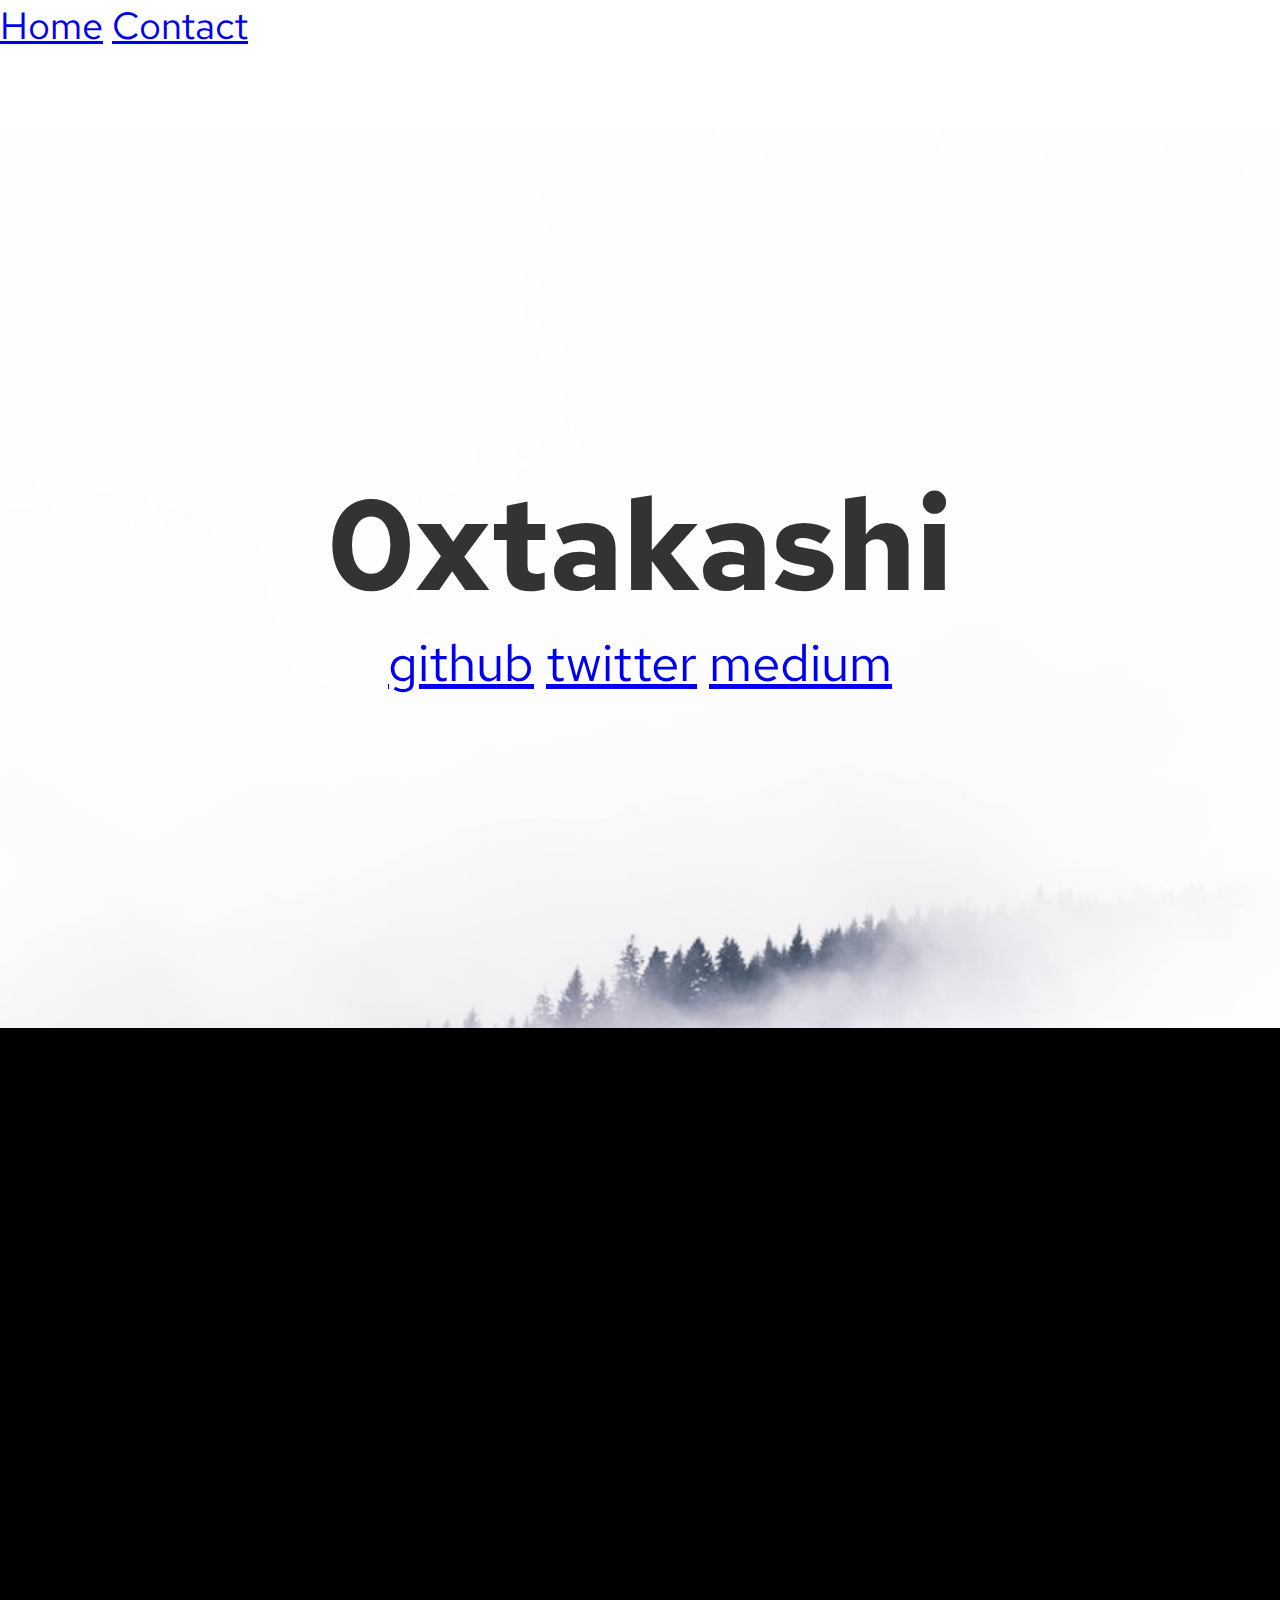
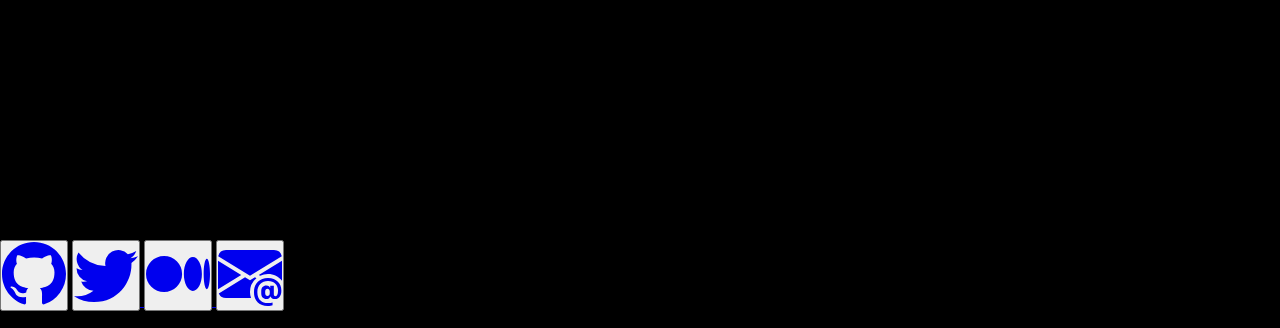
==== contact/contact.html @ d5e2e683 "add asset" ====
<!doctype html>
<html lang="en">
  <head>
    <meta charset="utf-8">
    <meta name="viewport" content="width=device-width, initial-scale=1">
    <meta name="description" content="mitsuya-creator website github.io profile 0xtakashi mitsuya takashi">
    <meta property="og:image" content="../images/favicon.ico">
    <meta property="og:url" content="https://mitsuya-creator.github.io/website">
    <meta property="og:type" content="website">
    <meta property="og:title" content="profile 0xtakashi">
    <meta property="og:description" content="mitsuya-creator website github.io profile 0xtakashi mitsuya takashi">
    <link rel="icon" href="../images/favicon.ico">
    <title>0xtakashi/contact</title>
    <link href="https://cdn.jsdelivr.net/npm/bootstrap@5.2.3/dist/css/bootstrap.min.css" rel="stylesheet" integrity="sha384-rbsA2VBKQhggwzxH7pPCaAqO46MgnOM80zW1RWuH61DGLwZJEdK2Kadq2F9CUG65" crossorigin="anonymous">
    <link rel="stylesheet"
          href="https://fonts.googleapis.com/css?family=Tangerine">
    <link rel="stylesheet" href="../css/style.css" type="text/css" />
  </head>
  <body>
    <div id="container-main">
    <nav class="navbar fixed-bottom bg-dark">
  <div class="container-fluid d-flex justify-content-center" id="navbar">
    <a href="../index.html" class="mx-5 text-decoration-none text-muted" target="_blank">Home</a>
    <a href="https://mitsuya-creator.github.io/website/pages/contact.html" class="mx-5 text-decoration-none text-white lh-5 border-bottom border-light" target="_blank">Contact</a>
  </div>
</nav>
<div class="container-sub-1">
    <div id="heading" class="d-flex justify-content-center">
      <h1 style="font-size: 10vw; z-index:100;">0xtakashi</h1>
    </div>
    <div id="social" class="d-flex justify-content-center" style="z-index:100;">
      <a href="https://github.com/mitsuya-creator" class="text-decoration-none lh-5 px-4 py-2 text-dark">github</a>
      <a href="https://twitter.com/takachan0012_" class="text-decoration-none border-start border-dark lh-5 px-4 py-2 text-dark">twitter</a>
      <a href="https://medium.com/@takachan0012" class="text-decoration-none text-dark border-start border-dark lh-5 px-4 py-2">medium</a>
    </div>
</div>
<div class="blank" style="height: 100vh; background-color: black; width: 100vw;">
  <div class="introduction text-white mx-3" id="introduction" style="opacity: 0;">
    <span>Hi,</span><br>
    <span>I am 0xtakashi,</span><br>
    <span>Web developer</span><br>
  </div>
  <div class="contact my-5">
    <span class="text-white mx-3">Contact</span>
    <p class="mx-3 text-white">Looking to discuss a project, collaboration, or something else entirely?feel free to reach out on my social media.</p>
    <div class="social-list mx-3 my-5">
      <button type="button" class="btn btn-light me-3">
        <a href="https://github.com/mitsuya-creator" target="_blank" class="text-decoration-none text-dark">
        <svg xmlns="http://www.w3.org/2000/svg" width="5vw" height="5vw" fill="currentColor" class="bi bi-github" viewBox="0 0 16 16">
  <path d="M8 0C3.58 0 0 3.58 0 8c0 3.54 2.29 6.53 5.47 7.59.4.07.55-.17.55-.38 0-.19-.01-.82-.01-1.49-2.01.37-2.53-.49-2.69-.94-.09-.23-.48-.94-.82-1.13-.28-.15-.68-.52-.01-.53.63-.01 1.08.58 1.23.82.72 1.21 1.87.87 2.33.66.07-.52.28-.87.51-1.07-1.78-.2-3.64-.89-3.64-3.95 0-.87.31-1.59.82-2.15-.08-.2-.36-1.02.08-2.12 0 0 .67-.21 2.2.82.64-.18 1.32-.27 2-.27.68 0 1.36.09 2 .27 1.53-1.04 2.2-.82 2.2-.82.44 1.1.16 1.92.08 2.12.51.56.82 1.27.82 2.15 0 3.07-1.87 3.75-3.65 3.95.29.25.54.73.54 1.48 0 1.07-.01 1.93-.01 2.2 0 .21.15.46.55.38A8.012 8.012 0 0 0 16 8c0-4.42-3.58-8-8-8z"/>
</svg></a>
      </button>
      <button type="button" class="btn btn-light me-3">
        <a href="https://twitter.com/takachan0012_" target="_blank" class="text-decoration-none text-dark">
        <svg xmlns="http://www.w3.org/2000/svg" width="5vw" height="5vw" fill="currentColor" class="bi bi-twitter" viewBox="0 0 16 16">
  <path d="M5.026 15c6.038 0 9.341-5.003 9.341-9.334 0-.14 0-.282-.006-.422A6.685 6.685 0 0 0 16 3.542a6.658 6.658 0 0 1-1.889.518 3.301 3.301 0 0 0 1.447-1.817 6.533 6.533 0 0 1-2.087.793A3.286 3.286 0 0 0 7.875 6.03a9.325 9.325 0 0 1-6.767-3.429 3.289 3.289 0 0 0 1.018 4.382A3.323 3.323 0 0 1 .64 6.575v.045a3.288 3.288 0 0 0 2.632 3.218 3.203 3.203 0 0 1-.865.115 3.23 3.23 0 0 1-.614-.057 3.283 3.283 0 0 0 3.067 2.277A6.588 6.588 0 0 1 .78 13.58a6.32 6.32 0 0 1-.78-.045A9.344 9.344 0 0 0 5.026 15z"/>
</svg>
      </button>
      <button type="button" class="btn btn-light me-3">
        <a href="https://medium.com/@takachan0012" target="_blank" class="text-decoration-none text-dark">
       <svg xmlns="http://www.w3.org/2000/svg" width="5vw" height="5vw" fill="currentColor" class="bi bi-medium" viewBox="0 0 16 16">
  <path d="M9.025 8c0 2.485-2.02 4.5-4.513 4.5A4.506 4.506 0 0 1 0 8c0-2.486 2.02-4.5 4.512-4.5A4.506 4.506 0 0 1 9.025 8zm4.95 0c0 2.34-1.01 4.236-2.256 4.236-1.246 0-2.256-1.897-2.256-4.236 0-2.34 1.01-4.236 2.256-4.236 1.246 0 2.256 1.897 2.256 4.236zM16 8c0 2.096-.355 3.795-.794 3.795-.438 0-.793-1.7-.793-3.795 0-2.096.355-3.795.794-3.795.438 0 .793 1.699.793 3.795z"/>
</svg>
      </button>
      <button type="button" class="btn btn-light me-3">
        <a href="mailto:mitsuyatakashi0012@gmail.com" class="text-decoration-none text-dark">
        <svg xmlns="http://www.w3.org/2000/svg" width="5vw" height="5vw" fill="currentColor" class="bi bi-envelope-at-fill" viewBox="0 0 16 16">
  <path d="M2 2A2 2 0 0 0 .05 3.555L8 8.414l7.95-4.859A2 2 0 0 0 14 2H2Zm-2 9.8V4.698l5.803 3.546L0 11.801Zm6.761-2.97-6.57 4.026A2 2 0 0 0 2 14h6.256A4.493 4.493 0 0 1 8 12.5a4.49 4.49 0 0 1 1.606-3.446l-.367-.225L8 9.586l-1.239-.757ZM16 9.671V4.697l-5.803 3.546.338.208A4.482 4.482 0 0 1 12.5 8c1.414 0 2.675.652 3.5 1.671Z"/>
  <path d="M15.834 12.244c0 1.168-.577 2.025-1.587 2.025-.503 0-1.002-.228-1.12-.648h-.043c-.118.416-.543.643-1.015.643-.77 0-1.259-.542-1.259-1.434v-.529c0-.844.481-1.4 1.26-1.4.585 0 .87.333.953.63h.03v-.568h.905v2.19c0 .272.18.42.411.42.315 0 .639-.415.639-1.39v-.118c0-1.277-.95-2.326-2.484-2.326h-.04c-1.582 0-2.64 1.067-2.64 2.724v.157c0 1.867 1.237 2.654 2.57 2.654h.045c.507 0 .935-.07 1.18-.18v.731c-.219.1-.643.175-1.237.175h-.044C10.438 16 9 14.82 9 12.646v-.214C9 10.36 10.421 9 12.485 9h.035c2.12 0 3.314 1.43 3.314 3.034v.21Zm-4.04.21v.227c0 .586.227.8.581.8.31 0 .564-.17.564-.743v-.367c0-.516-.275-.708-.572-.708-.346 0-.573.245-.573.791Z"/>
</svg>
      </button>
    </div>
  </div>
</div>
</div>
    <script src="https://cdn.jsdelivr.net/npm/bootstrap@5.2.3/dist/js/bootstrap.bundle.min.js" integrity="sha384-kenU1KFdBIe4zVF0s0G1M5b4hcpxyD9F7jL+jjXkk+Q2h455rYXK/7HAuoJl+0I4" crossorigin="anonymous"></script>
    <script src="../js/profile.js" type="text/javascript" crossorigin="anonymous"></script>
  </body>
</html>
---- css/style.css ----
@import url('https://fonts.googleapis.com/css2?family=Red+Hat+Text:wght@400;700&display=swap');

*{
  margin: 0;
  padding: 0;
}

:root{
--color: #333; 
}

body {
  font-family: 'Red Hat Text', Arial;
}

.container-sub-1 {
  font-size: 4vw;
  text-align: center;
  color: var(--color);
  width: 100%;
  min-height: 100vh;
  display: flex;
  flex-direction: column;
  /*align-items: center;*/
  justify-content: center;
  background-image: url(../images/bg-3.jpeg);
  background-size: cover;
  background-attachment: fixed;
  background-repeat: no-repeat;
}
.container-sub-2{
  background-image: url(../images/bg-2.jpeg);
  background-position: center;
  background-attachment: fixed;
  background-repeat: no-repeat;
  background-size: cover;
  height: 100vh;
}
.introduction span, .contact span{
  font-size: 10vw;
}
.skill-list h1{
  font-size: 8vw;
}
.skill-bar{
  margin-top: 8vw;
}
.skill-bar a, .contact p{
  font-size: 4vw;
}
.progress-bar{
  font-size: 3vw;
}
#navbar{
  height: 10vw;
  font-size: 3vw;
}
#card{
  border: none;
  font-size: 4vw;
}
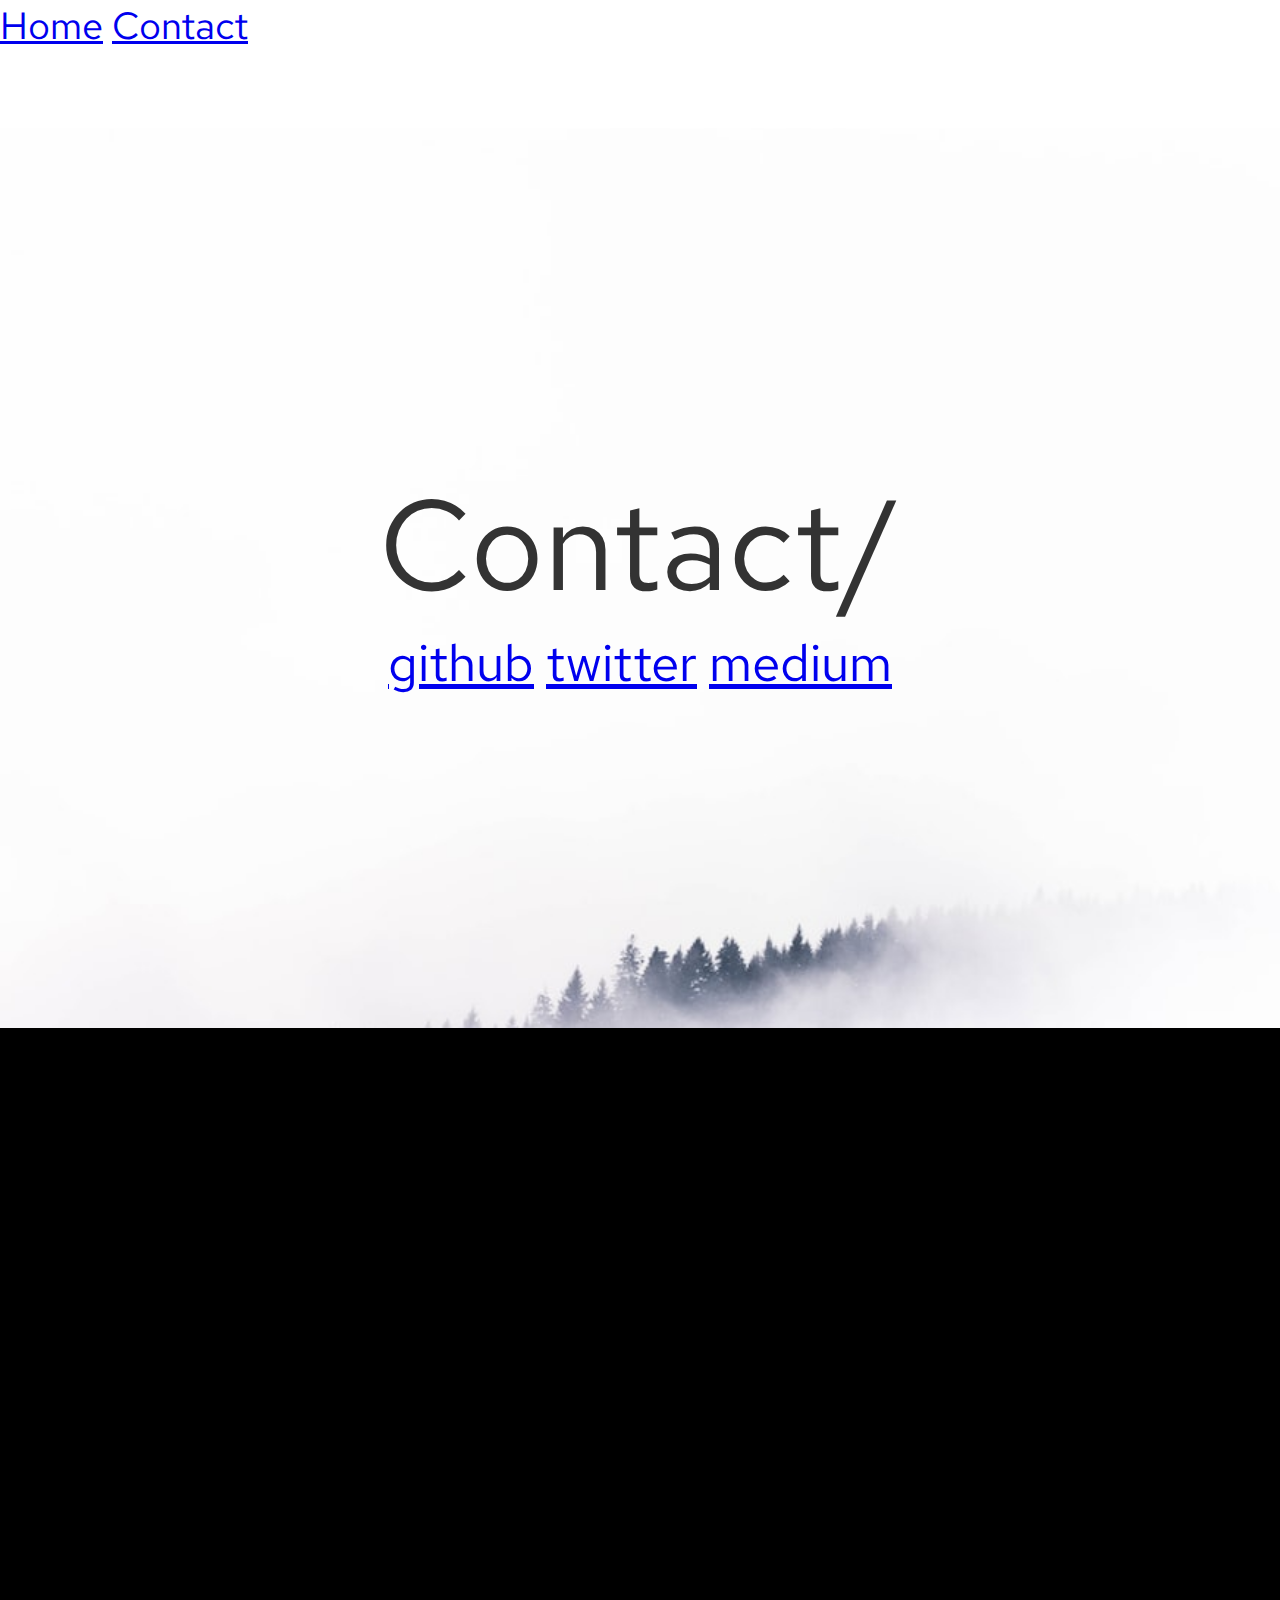
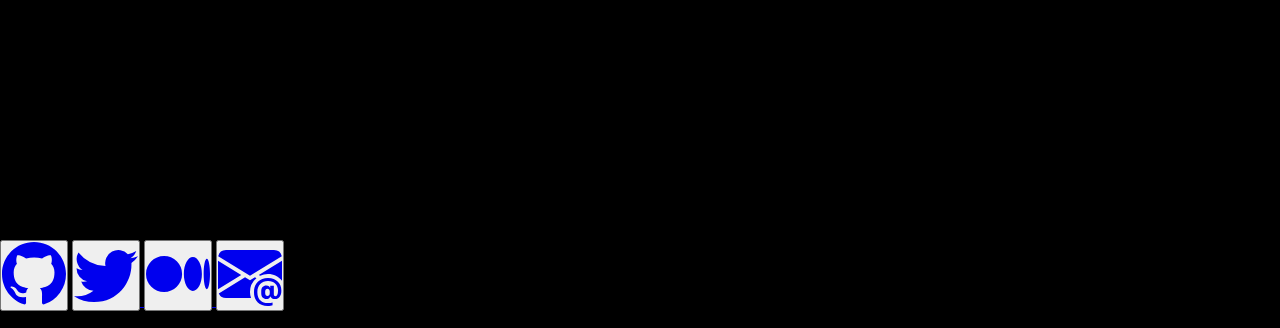
==== commit 012e892d: "contact pages" ====
--- a/contact/contact.html
+++ b/contact/contact.html
@@ -26,7 +26,7 @@
 </nav>
 <div class="container-sub-1">
     <div id="heading" class="d-flex justify-content-center">
-      <h1 style="font-size: 10vw; z-index:100;">0xtakashi</h1>
+      <span style="font-size: 10vw; z-index:100;">Contact/</span>
     </div>
     <div id="social" class="d-flex justify-content-center" style="z-index:100;">
       <a href="https://github.com/mitsuya-creator" class="text-decoration-none lh-5 px-4 py-2 text-dark">github</a>
--- a/css/style.css
+++ b/css/style.css
@@ -1,12 +1,12 @@
 @import url('https://fonts.googleapis.com/css2?family=Red+Hat+Text:wght@400;700&display=swap');
 
-*{
+* {
   margin: 0;
   padding: 0;
 }
 
-:root{
---color: #333; 
+:root {
+  --color: #333;
 }
 
 body {
@@ -28,7 +28,8 @@
   background-attachment: fixed;
   background-repeat: no-repeat;
 }
-.container-sub-2{
+
+.container-sub-2 {
   background-image: url(../images/bg-2.jpeg);
   background-position: center;
   background-attachment: fixed;
@@ -36,26 +37,35 @@
   background-size: cover;
   height: 100vh;
 }
-.introduction span, .contact span{
+
+.introduction span,
+.contact span {
   font-size: 10vw;
 }
-.skill-list h1{
+
+.skill-list h1 {
   font-size: 8vw;
 }
-.skill-bar{
-  margin-top: 8vw;
+
+.skill-bar {
+  margin-top: 5vw;
 }
-.skill-bar a, .contact p{
+
+.skill-bar a,
+.contact p {
   font-size: 4vw;
 }
-.progress-bar{
+
+.progress-bar {
   font-size: 3vw;
 }
-#navbar{
+
+#navbar {
   height: 10vw;
   font-size: 3vw;
 }
-#card{
+
+#card {
   border: none;
   font-size: 4vw;
-}
+}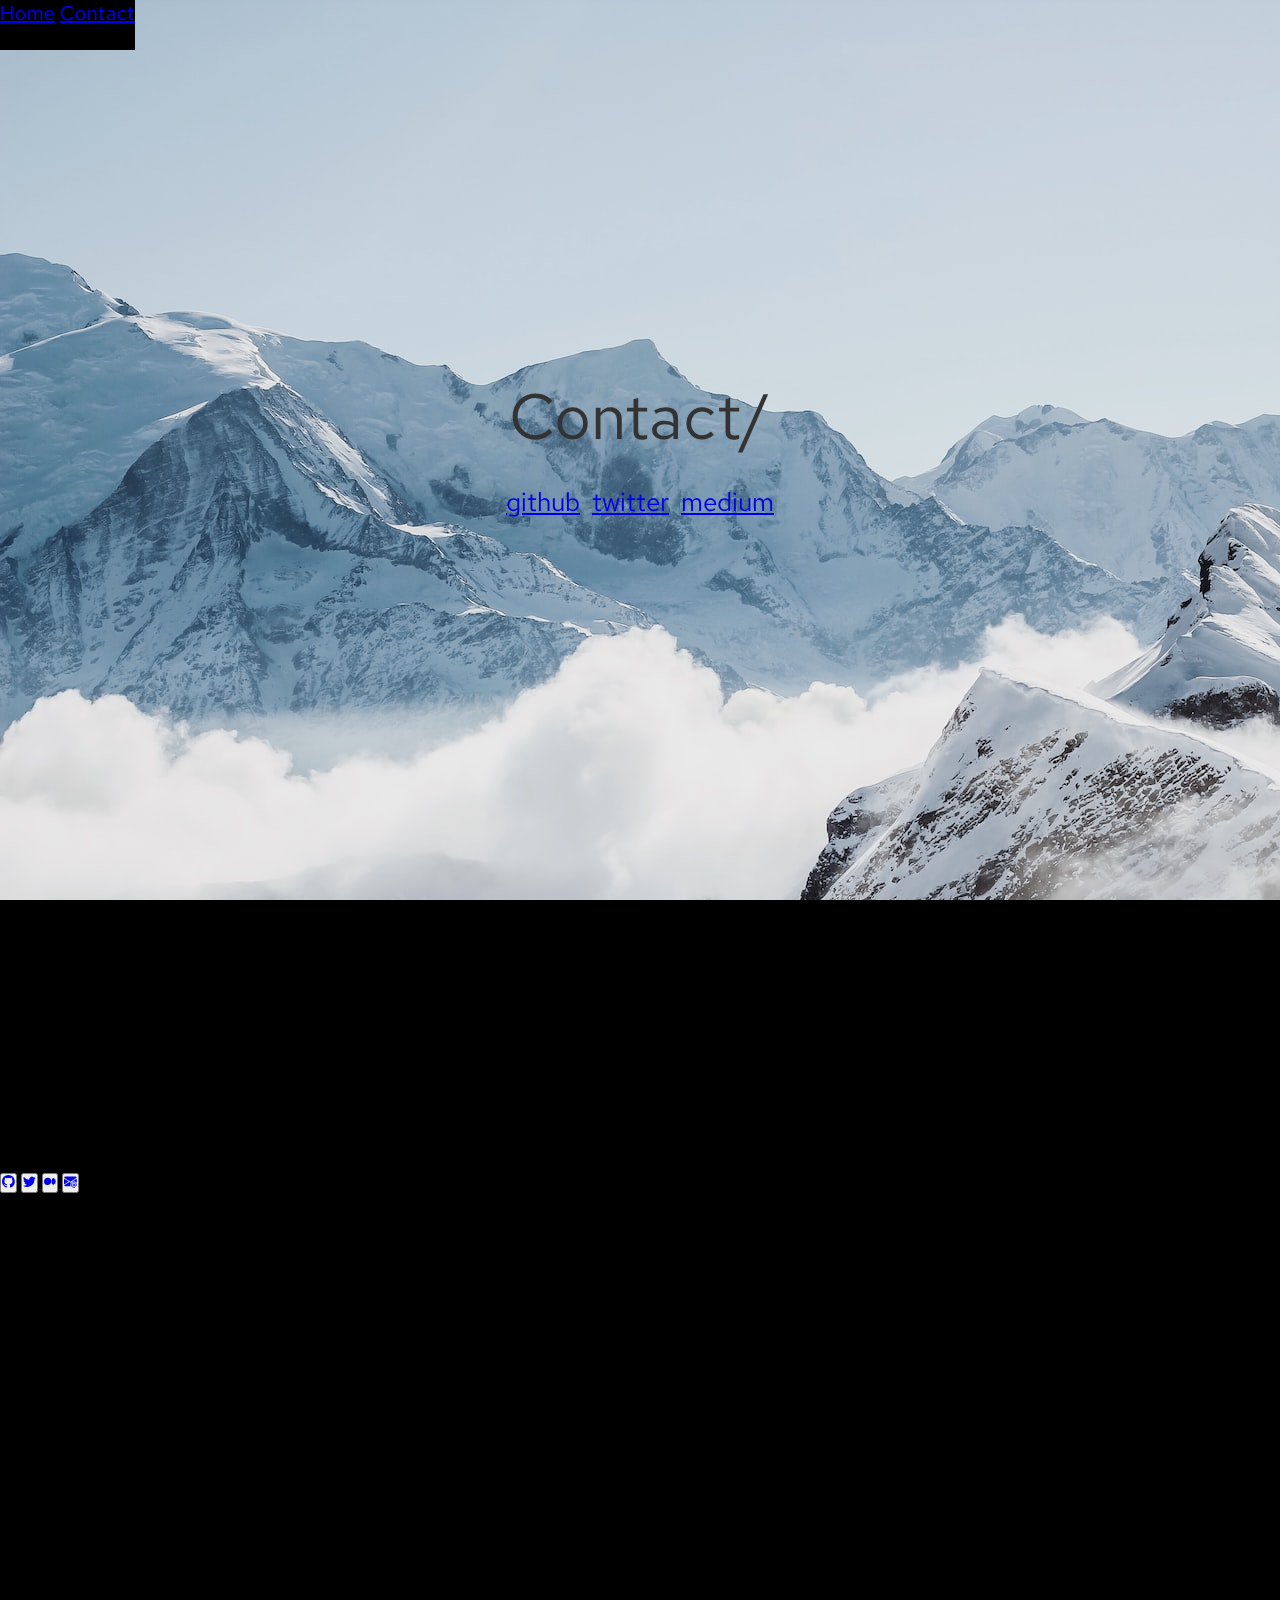
==== commit a0283afd: "mediaScreen Desktop" ====
--- a/contact/contact.html
+++ b/contact/contact.html
@@ -1,79 +1,97 @@
 <!doctype html>
 <html lang="en">
-  <head>
-    <meta charset="utf-8">
-    <meta name="viewport" content="width=device-width, initial-scale=1">
-    <meta name="description" content="mitsuya-creator website github.io profile 0xtakashi mitsuya takashi">
-    <meta property="og:image" content="../images/favicon.ico">
-    <meta property="og:url" content="https://mitsuya-creator.github.io/website">
-    <meta property="og:type" content="website">
-    <meta property="og:title" content="profile 0xtakashi">
-    <meta property="og:description" content="mitsuya-creator website github.io profile 0xtakashi mitsuya takashi">
-    <link rel="icon" href="../images/favicon.ico">
-    <title>0xtakashi/contact</title>
-    <link href="https://cdn.jsdelivr.net/npm/bootstrap@5.2.3/dist/css/bootstrap.min.css" rel="stylesheet" integrity="sha384-rbsA2VBKQhggwzxH7pPCaAqO46MgnOM80zW1RWuH61DGLwZJEdK2Kadq2F9CUG65" crossorigin="anonymous">
-    <link rel="stylesheet"
-          href="https://fonts.googleapis.com/css?family=Tangerine">
-    <link rel="stylesheet" href="../css/style.css" type="text/css" />
-  </head>
-  <body>
-    <div id="container-main">
+
+<head>
+  <meta charset="utf-8">
+  <meta name="viewport" content="width=device-width, initial-scale=1">
+  <meta name="description" content="mitsuya-creator website github.io profile 0xtakashi mitsuya takashi">
+  <meta property="og:image" content="../images/favicon.ico">
+  <meta property="og:url" content="https://mitsuya-creator.github.io/website">
+  <meta property="og:type" content="website">
+  <meta property="og:title" content="profile 0xtakashi">
+  <meta property="og:description" content="mitsuya-creator website github.io profile 0xtakashi mitsuya takashi">
+  <link rel="icon" href="../images/favicon.ico">
+  <title>0xtakashi/contact</title>
+  <link href="https://cdn.jsdelivr.net/npm/bootstrap@5.2.3/dist/css/bootstrap.min.css" rel="stylesheet"
+    integrity="sha384-rbsA2VBKQhggwzxH7pPCaAqO46MgnOM80zW1RWuH61DGLwZJEdK2Kadq2F9CUG65" crossorigin="anonymous">
+  <link rel="stylesheet" href="https://fonts.googleapis.com/css?family=Tangerine">
+  <link rel="stylesheet" href="../css/style.css" type="text/css" />
+</head>
+
+<body style="background-color: black;">
+  <div id="container-main">
     <nav class="navbar fixed-bottom bg-dark">
-  <div class="container-fluid d-flex justify-content-center" id="navbar">
-    <a href="../index.html" class="mx-5 text-decoration-none text-muted" target="_blank">Home</a>
-    <a href="https://mitsuya-creator.github.io/website/pages/contact.html" class="mx-5 text-decoration-none text-white lh-5 border-bottom border-light" target="_blank">Contact</a>
-  </div>
-</nav>
-<div class="container-sub-1">
-    <div id="heading" class="d-flex justify-content-center">
-      <span style="font-size: 10vw; z-index:100;">Contact/</span>
+      <div class="container-fluid d-flex justify-content-center" id="navbar">
+        <a href="../index.html" class="mx-5 text-decoration-none text-muted" target="_blank">Home</a>
+        <a href="https://mitsuya-creator.github.io/website/pages/contact.html"
+          class="mx-5 text-decoration-none text-white lh-5 border-bottom border-light" target="_blank">Contact</a>
+      </div>
+    </nav>
+    <div class="container-sub-1">
+      <div id="heading" class="d-flex justify-content-center">
+        <span style="z-index:100;">Contact/</span>
+      </div>
+      <div id="social" class="d-flex justify-content-center" style="z-index:100;">
+        <a href="https://github.com/mitsuya-creator" class="text-decoration-none lh-5 px-4 py-2 text-dark">github</a>
+        <a href="https://twitter.com/takachan0012_"
+          class="text-decoration-none border-start border-dark lh-5 px-4 py-2 text-dark">twitter</a>
+        <a href="https://medium.com/@takachan0012"
+          class="text-decoration-none text-dark border-start border-dark lh-5 px-4 py-2">medium</a>
+      </div>
     </div>
-    <div id="social" class="d-flex justify-content-center" style="z-index:100;">
-      <a href="https://github.com/mitsuya-creator" class="text-decoration-none lh-5 px-4 py-2 text-dark">github</a>
-      <a href="https://twitter.com/takachan0012_" class="text-decoration-none border-start border-dark lh-5 px-4 py-2 text-dark">twitter</a>
-      <a href="https://medium.com/@takachan0012" class="text-decoration-none text-dark border-start border-dark lh-5 px-4 py-2">medium</a>
-    </div>
-</div>
-<div class="blank" style="height: 100vh; background-color: black; width: 100vw;">
-  <div class="introduction text-white mx-3" id="introduction" style="opacity: 0;">
-    <span>Hi,</span><br>
-    <span>I am 0xtakashi,</span><br>
-    <span>Web developer</span><br>
-  </div>
-  <div class="contact my-5">
-    <span class="text-white mx-3">Contact</span>
-    <p class="mx-3 text-white">Looking to discuss a project, collaboration, or something else entirely?feel free to reach out on my social media.</p>
-    <div class="social-list mx-3 my-5">
-      <button type="button" class="btn btn-light me-3">
-        <a href="https://github.com/mitsuya-creator" target="_blank" class="text-decoration-none text-dark">
-        <svg xmlns="http://www.w3.org/2000/svg" width="5vw" height="5vw" fill="currentColor" class="bi bi-github" viewBox="0 0 16 16">
-  <path d="M8 0C3.58 0 0 3.58 0 8c0 3.54 2.29 6.53 5.47 7.59.4.07.55-.17.55-.38 0-.19-.01-.82-.01-1.49-2.01.37-2.53-.49-2.69-.94-.09-.23-.48-.94-.82-1.13-.28-.15-.68-.52-.01-.53.63-.01 1.08.58 1.23.82.72 1.21 1.87.87 2.33.66.07-.52.28-.87.51-1.07-1.78-.2-3.64-.89-3.64-3.95 0-.87.31-1.59.82-2.15-.08-.2-.36-1.02.08-2.12 0 0 .67-.21 2.2.82.64-.18 1.32-.27 2-.27.68 0 1.36.09 2 .27 1.53-1.04 2.2-.82 2.2-.82.44 1.1.16 1.92.08 2.12.51.56.82 1.27.82 2.15 0 3.07-1.87 3.75-3.65 3.95.29.25.54.73.54 1.48 0 1.07-.01 1.93-.01 2.2 0 .21.15.46.55.38A8.012 8.012 0 0 0 16 8c0-4.42-3.58-8-8-8z"/>
-</svg></a>
-      </button>
-      <button type="button" class="btn btn-light me-3">
-        <a href="https://twitter.com/takachan0012_" target="_blank" class="text-decoration-none text-dark">
-        <svg xmlns="http://www.w3.org/2000/svg" width="5vw" height="5vw" fill="currentColor" class="bi bi-twitter" viewBox="0 0 16 16">
-  <path d="M5.026 15c6.038 0 9.341-5.003 9.341-9.334 0-.14 0-.282-.006-.422A6.685 6.685 0 0 0 16 3.542a6.658 6.658 0 0 1-1.889.518 3.301 3.301 0 0 0 1.447-1.817 6.533 6.533 0 0 1-2.087.793A3.286 3.286 0 0 0 7.875 6.03a9.325 9.325 0 0 1-6.767-3.429 3.289 3.289 0 0 0 1.018 4.382A3.323 3.323 0 0 1 .64 6.575v.045a3.288 3.288 0 0 0 2.632 3.218 3.203 3.203 0 0 1-.865.115 3.23 3.23 0 0 1-.614-.057 3.283 3.283 0 0 0 3.067 2.277A6.588 6.588 0 0 1 .78 13.58a6.32 6.32 0 0 1-.78-.045A9.344 9.344 0 0 0 5.026 15z"/>
-</svg>
-      </button>
-      <button type="button" class="btn btn-light me-3">
-        <a href="https://medium.com/@takachan0012" target="_blank" class="text-decoration-none text-dark">
-       <svg xmlns="http://www.w3.org/2000/svg" width="5vw" height="5vw" fill="currentColor" class="bi bi-medium" viewBox="0 0 16 16">
-  <path d="M9.025 8c0 2.485-2.02 4.5-4.513 4.5A4.506 4.506 0 0 1 0 8c0-2.486 2.02-4.5 4.512-4.5A4.506 4.506 0 0 1 9.025 8zm4.95 0c0 2.34-1.01 4.236-2.256 4.236-1.246 0-2.256-1.897-2.256-4.236 0-2.34 1.01-4.236 2.256-4.236 1.246 0 2.256 1.897 2.256 4.236zM16 8c0 2.096-.355 3.795-.794 3.795-.438 0-.793-1.7-.793-3.795 0-2.096.355-3.795.794-3.795.438 0 .793 1.699.793 3.795z"/>
-</svg>
-      </button>
-      <button type="button" class="btn btn-light me-3">
-        <a href="mailto:mitsuyatakashi0012@gmail.com" class="text-decoration-none text-dark">
-        <svg xmlns="http://www.w3.org/2000/svg" width="5vw" height="5vw" fill="currentColor" class="bi bi-envelope-at-fill" viewBox="0 0 16 16">
-  <path d="M2 2A2 2 0 0 0 .05 3.555L8 8.414l7.95-4.859A2 2 0 0 0 14 2H2Zm-2 9.8V4.698l5.803 3.546L0 11.801Zm6.761-2.97-6.57 4.026A2 2 0 0 0 2 14h6.256A4.493 4.493 0 0 1 8 12.5a4.49 4.49 0 0 1 1.606-3.446l-.367-.225L8 9.586l-1.239-.757ZM16 9.671V4.697l-5.803 3.546.338.208A4.482 4.482 0 0 1 12.5 8c1.414 0 2.675.652 3.5 1.671Z"/>
-  <path d="M15.834 12.244c0 1.168-.577 2.025-1.587 2.025-.503 0-1.002-.228-1.12-.648h-.043c-.118.416-.543.643-1.015.643-.77 0-1.259-.542-1.259-1.434v-.529c0-.844.481-1.4 1.26-1.4.585 0 .87.333.953.63h.03v-.568h.905v2.19c0 .272.18.42.411.42.315 0 .639-.415.639-1.39v-.118c0-1.277-.95-2.326-2.484-2.326h-.04c-1.582 0-2.64 1.067-2.64 2.724v.157c0 1.867 1.237 2.654 2.57 2.654h.045c.507 0 .935-.07 1.18-.18v.731c-.219.1-.643.175-1.237.175h-.044C10.438 16 9 14.82 9 12.646v-.214C9 10.36 10.421 9 12.485 9h.035c2.12 0 3.314 1.43 3.314 3.034v.21Zm-4.04.21v.227c0 .586.227.8.581.8.31 0 .564-.17.564-.743v-.367c0-.516-.275-.708-.572-.708-.346 0-.573.245-.573.791Z"/>
-</svg>
-      </button>
+    <div class="blank" style="background-color: black; width: 100vw;">
+      <div class="introduction text-white mx-3 my-4" id="introduction" style="opacity: 0;">
+        <span>Hi,</span><br>
+        <span>I am 0xtakashi,</span><br>
+        <span>Web developer</span><br>
+      </div>
+      <div class="contact my-5" id="contact">
+        <span class="text-white mx-3">Contact</span>
+        <p class="mx-3 text-white">Looking to discuss a project, collaboration, or something else entirely?feel free to
+          reach out on my social media.</p>
+        <div class="social-list mx-3 my-5">
+          <button type="button" class="btn btn-light me-3">
+            <a href="https://github.com/mitsuya-creator" target="_blank" class="text-decoration-none text-dark">
+              <svg xmlns="http://www.w3.org/2000/svg" width="5vw" height="5vw" fill="currentColor" class="bi bi-github"
+                viewBox="0 0 16 16">
+                <path
+                  d="M8 0C3.58 0 0 3.58 0 8c0 3.54 2.29 6.53 5.47 7.59.4.07.55-.17.55-.38 0-.19-.01-.82-.01-1.49-2.01.37-2.53-.49-2.69-.94-.09-.23-.48-.94-.82-1.13-.28-.15-.68-.52-.01-.53.63-.01 1.08.58 1.23.82.72 1.21 1.87.87 2.33.66.07-.52.28-.87.51-1.07-1.78-.2-3.64-.89-3.64-3.95 0-.87.31-1.59.82-2.15-.08-.2-.36-1.02.08-2.12 0 0 .67-.21 2.2.82.64-.18 1.32-.27 2-.27.68 0 1.36.09 2 .27 1.53-1.04 2.2-.82 2.2-.82.44 1.1.16 1.92.08 2.12.51.56.82 1.27.82 2.15 0 3.07-1.87 3.75-3.65 3.95.29.25.54.73.54 1.48 0 1.07-.01 1.93-.01 2.2 0 .21.15.46.55.38A8.012 8.012 0 0 0 16 8c0-4.42-3.58-8-8-8z" />
+              </svg></a>
+          </button>
+          <button type="button" class="btn btn-light me-3">
+            <a href="https://twitter.com/takachan0012_" target="_blank" class="text-decoration-none text-dark">
+              <svg xmlns="http://www.w3.org/2000/svg" width="5vw" height="5vw" fill="currentColor" class="bi bi-twitter"
+                viewBox="0 0 16 16">
+                <path
+                  d="M5.026 15c6.038 0 9.341-5.003 9.341-9.334 0-.14 0-.282-.006-.422A6.685 6.685 0 0 0 16 3.542a6.658 6.658 0 0 1-1.889.518 3.301 3.301 0 0 0 1.447-1.817 6.533 6.533 0 0 1-2.087.793A3.286 3.286 0 0 0 7.875 6.03a9.325 9.325 0 0 1-6.767-3.429 3.289 3.289 0 0 0 1.018 4.382A3.323 3.323 0 0 1 .64 6.575v.045a3.288 3.288 0 0 0 2.632 3.218 3.203 3.203 0 0 1-.865.115 3.23 3.23 0 0 1-.614-.057 3.283 3.283 0 0 0 3.067 2.277A6.588 6.588 0 0 1 .78 13.58a6.32 6.32 0 0 1-.78-.045A9.344 9.344 0 0 0 5.026 15z" />
+              </svg>
+          </button>
+          <button type="button" class="btn btn-light me-3">
+            <a href="https://medium.com/@takachan0012" target="_blank" class="text-decoration-none text-dark">
+              <svg xmlns="http://www.w3.org/2000/svg" width="5vw" height="5vw" fill="currentColor" class="bi bi-medium"
+                viewBox="0 0 16 16">
+                <path
+                  d="M9.025 8c0 2.485-2.02 4.5-4.513 4.5A4.506 4.506 0 0 1 0 8c0-2.486 2.02-4.5 4.512-4.5A4.506 4.506 0 0 1 9.025 8zm4.95 0c0 2.34-1.01 4.236-2.256 4.236-1.246 0-2.256-1.897-2.256-4.236 0-2.34 1.01-4.236 2.256-4.236 1.246 0 2.256 1.897 2.256 4.236zM16 8c0 2.096-.355 3.795-.794 3.795-.438 0-.793-1.7-.793-3.795 0-2.096.355-3.795.794-3.795.438 0 .793 1.699.793 3.795z" />
+              </svg>
+          </button>
+          <button type="button" class="btn btn-light me-3">
+            <a href="mailto:mitsuyatakashi0012@gmail.com" class="text-decoration-none text-dark">
+              <svg xmlns="http://www.w3.org/2000/svg" width="5vw" height="5vw" fill="currentColor"
+                class="bi bi-envelope-at-fill" viewBox="0 0 16 16">
+                <path
+                  d="M2 2A2 2 0 0 0 .05 3.555L8 8.414l7.95-4.859A2 2 0 0 0 14 2H2Zm-2 9.8V4.698l5.803 3.546L0 11.801Zm6.761-2.97-6.57 4.026A2 2 0 0 0 2 14h6.256A4.493 4.493 0 0 1 8 12.5a4.49 4.49 0 0 1 1.606-3.446l-.367-.225L8 9.586l-1.239-.757ZM16 9.671V4.697l-5.803 3.546.338.208A4.482 4.482 0 0 1 12.5 8c1.414 0 2.675.652 3.5 1.671Z" />
+                <path
+                  d="M15.834 12.244c0 1.168-.577 2.025-1.587 2.025-.503 0-1.002-.228-1.12-.648h-.043c-.118.416-.543.643-1.015.643-.77 0-1.259-.542-1.259-1.434v-.529c0-.844.481-1.4 1.26-1.4.585 0 .87.333.953.63h.03v-.568h.905v2.19c0 .272.18.42.411.42.315 0 .639-.415.639-1.39v-.118c0-1.277-.95-2.326-2.484-2.326h-.04c-1.582 0-2.64 1.067-2.64 2.724v.157c0 1.867 1.237 2.654 2.57 2.654h.045c.507 0 .935-.07 1.18-.18v.731c-.219.1-.643.175-1.237.175h-.044C10.438 16 9 14.82 9 12.646v-.214C9 10.36 10.421 9 12.485 9h.035c2.12 0 3.314 1.43 3.314 3.034v.21Zm-4.04.21v.227c0 .586.227.8.581.8.31 0 .564-.17.564-.743v-.367c0-.516-.275-.708-.572-.708-.346 0-.573.245-.573.791Z" />
+              </svg>
+          </button>
+        </div>
+      </div>
     </div>
   </div>
-</div>
-</div>
-    <script src="https://cdn.jsdelivr.net/npm/bootstrap@5.2.3/dist/js/bootstrap.bundle.min.js" integrity="sha384-kenU1KFdBIe4zVF0s0G1M5b4hcpxyD9F7jL+jjXkk+Q2h455rYXK/7HAuoJl+0I4" crossorigin="anonymous"></script>
-    <script src="../js/profile.js" type="text/javascript" crossorigin="anonymous"></script>
-  </body>
+  <script src="https://cdn.jsdelivr.net/npm/bootstrap@5.2.3/dist/js/bootstrap.bundle.min.js"
+    integrity="sha384-kenU1KFdBIe4zVF0s0G1M5b4hcpxyD9F7jL+jjXkk+Q2h455rYXK/7HAuoJl+0I4"
+    crossorigin="anonymous"></script>
+  <script src="../js/profile.js" type="text/javascript" crossorigin="anonymous"></script>
+</body>
+
 </html>--- a/css/style.css
+++ b/css/style.css
@@ -11,6 +11,10 @@
 
 body {
   font-family: 'Red Hat Text', Arial;
+}
+
+.blank {
+  height: 100vh;
 }
 
 .container-sub-1 {
@@ -21,12 +25,15 @@
   min-height: 100vh;
   display: flex;
   flex-direction: column;
-  /*align-items: center;*/
   justify-content: center;
   background-image: url(../images/bg-3.jpeg);
   background-size: cover;
   background-attachment: fixed;
   background-repeat: no-repeat;
+}
+
+#heading span {
+  font-size: 10vw;
 }
 
 .container-sub-2 {
@@ -43,6 +50,10 @@
   font-size: 10vw;
 }
 
+.skill-list {
+  margin-top: 10vw;
+}
+
 .skill-list h1 {
   font-size: 8vw;
 }
@@ -56,8 +67,16 @@
   font-size: 4vw;
 }
 
+.progress {
+  height: 3w;
+}
+
 .progress-bar {
   font-size: 3vw;
+}
+
+.project-heading span {
+  font-size: 8vw;
 }
 
 #navbar {
@@ -68,4 +87,116 @@
 #card {
   border: none;
   font-size: 4vw;
+}
+
+@media (min-width: 1280px) {
+  @import url('https://fonts.googleapis.com/css2?family=Red+Hat+Text:wght@400;700&display=swap');
+
+  * {
+    margin: 0;
+    padding: 0;
+  }
+
+  :root {
+    --color: #333;
+  }
+
+  body {
+    font-family: 'Red Hat Text', Arial;
+  }
+
+  .blank {
+    height: 90vh;
+  }
+
+  .container-sub-1 {
+    font-size: 4vw;
+    text-align: center;
+    color: var(--color);
+    width: 100%;
+    min-height: 100vh;
+    display: flex;
+    flex-direction: column;
+    justify-content: center;
+    background-image: url(../images/bg-2.jpeg);
+    background-size: auto;
+    background-attachment: fixed;
+    background-repeat: no-repeat;
+  }
+
+  #heading span {
+    font-size: 5vw;
+  }
+
+  #social a {
+    font-size: 2vw;
+  }
+
+  .container-sub-2 {
+    background-image: url(../images/bg-2.jpeg);
+    background-position: center;
+    background-attachment: fixed;
+    background-repeat: no-repeat;
+    background-size: cover;
+    height: 100vh;
+  }
+
+  .introduction span {
+    font-size: 4vw;
+  }
+
+  .contact span {
+    font-size: 3vw;
+  }
+
+  .contact p {
+    font-size: 1vw;
+  }
+
+  .social-list svg {
+    width: 1vw;
+    height: 1vw;
+  }
+
+  .skill-list {
+    margin-top: 5vw;
+  }
+
+  .skill-list h1 {
+    font-size: 3vw;
+  }
+
+  .skill-bar {
+    margin-top: 2vw;
+  }
+
+  .skill-bar a {
+    font-size: 2vw;
+  }
+
+  .progress {
+    height: 1vw;
+  }
+
+  .progress-bar {
+    font-size: 1vw;
+  }
+
+  .project-heading span {
+    font-size: 4vw;
+    margin-top: 100px;
+  }
+
+  #navbar {
+    height: 50px;
+    font-size: 20px;
+    position: fixed;
+    top: 0;
+    background-color: black;
+  }
+
+  #card {
+    border: none;
+    font-size: 4vw;
+  }
 }